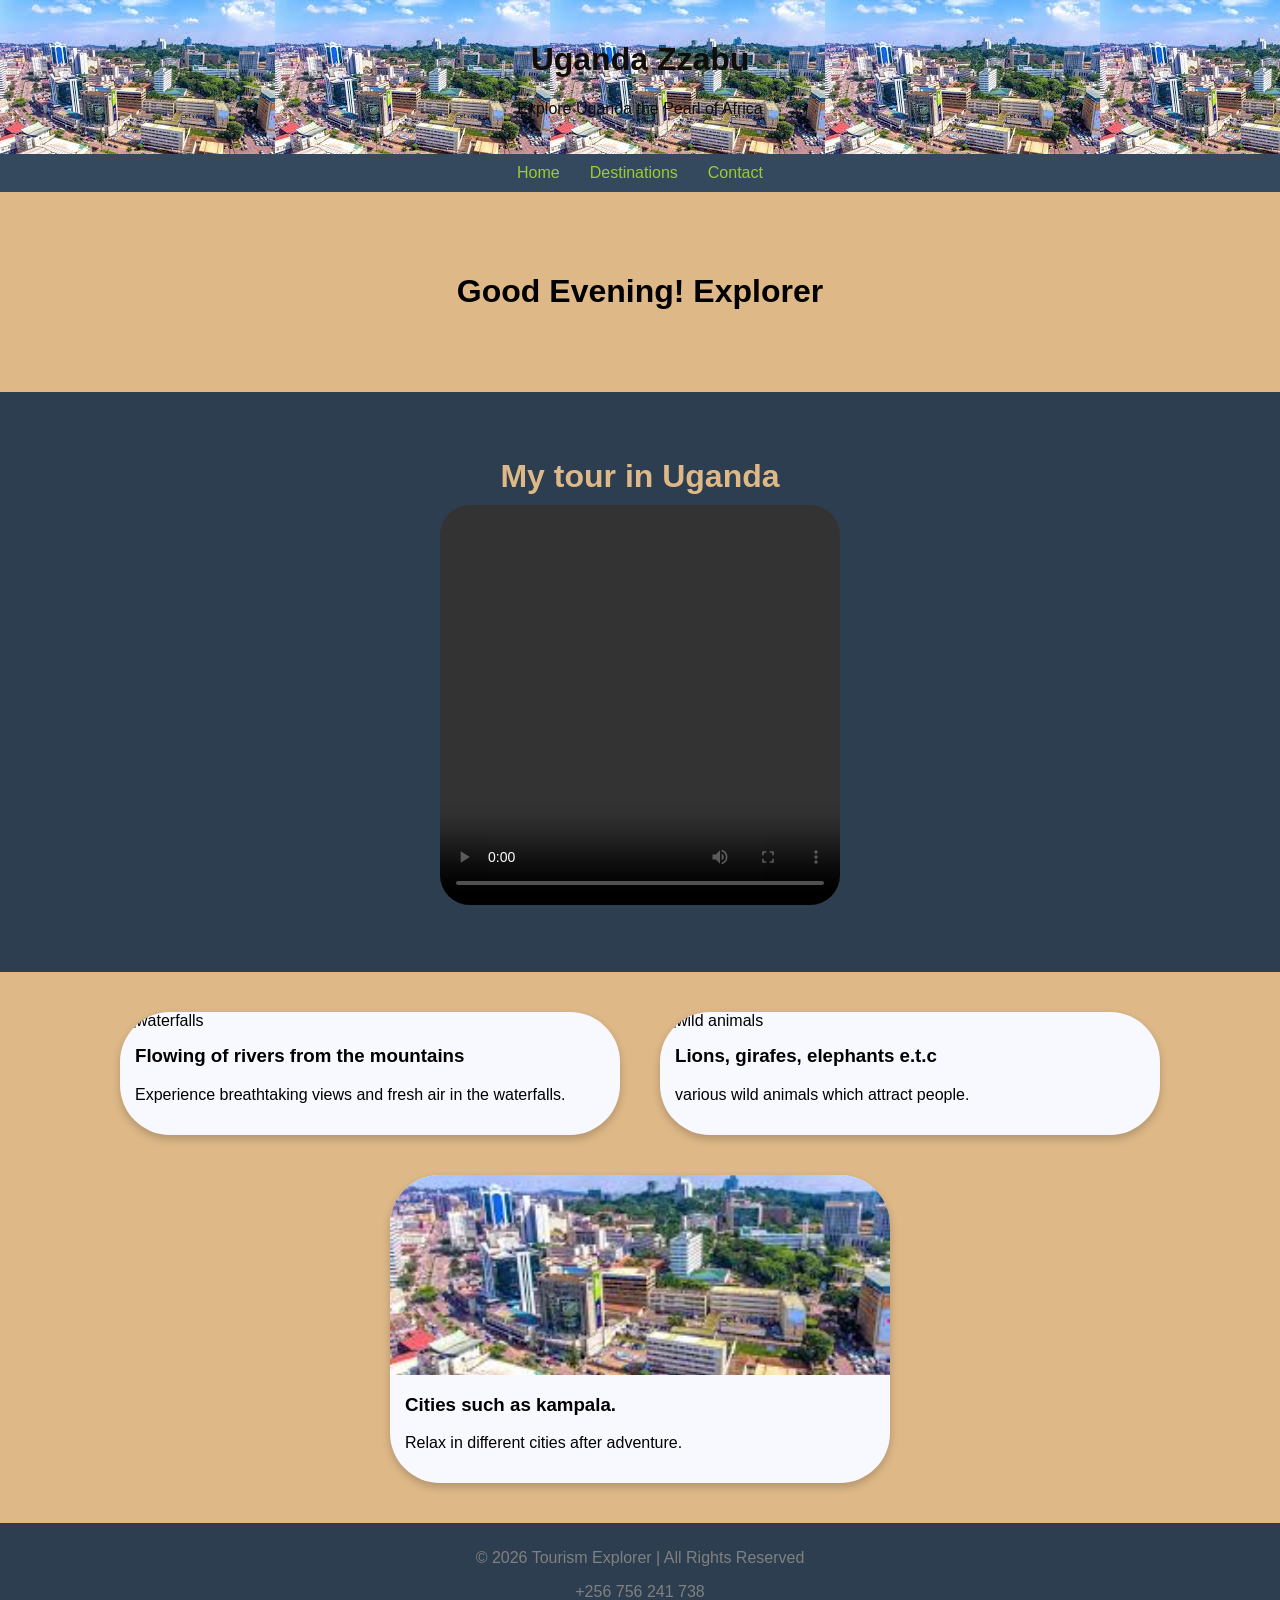
==== index.html @ 353bf21a "initial setup" ====
<!DOCTYPE html>
<html lang="en">
<head>
    <meta charset="UTF-8">
    <meta name="viewport" content="width=device-width, initial-scale=1.0">
    <title>Explore Tourism</title>
    <link rel="stylesheet" href="style.css">
</head>
<body>

    <header> 
        <h1>Uganda Zzabu</h1>
        <p>Explore Uganda the Pearl of Africa</p>
    </header>

    <nav>
        <a href="Alicious.html">Home</a>
        <a href="destination.html">Destinations</a>
        <a href="contact.html">Contact</a>
    </nav>

    <div class="hero">
        Explore beautiful places.
    </div>
    <section class ="video-section">
       <h2>My tour in Uganda</h2>
       <video controls width ="400">
        <source src="/images/tour.mp4" type="video/mp4">
        Your browser does not the video tag
       </video>
    </section>
    <section class="container">

        <div class="card">
            <img src="/images/waterfalls.jfif" alt="waterfalls">
            <div class="card-content">
                <h3>Flowing of rivers from the mountains</h3>
                <p>Experience breathtaking views and fresh air in the waterfalls.</p>
            </div>
        </div>

        <div class="card">
            <img src="/images/wildanimals.jfif" alt="wild animals">
            <div class="card-content">
                <h3>Lions, girafes, elephants e.t.c</h3>
                <p>various wild animals which attract people.</p>
            </div>
        </div>

        <div class="card">
            <img src="/images/city.jfif" alt="City">
            <div class="card-content">
                <h3>Cities such as kampala.</h3>
                <p>Relax in different cities after adventure.</p>
            </div>
        </div>

    </section>

    <footer>
        <p>&copy; 2026 Tourism Explorer | All Rights Reserved</p>
        <p>+256 756 241 738</p>
    </footer>
    <script src="script.js"></script>

</body>
</html>
---- style.css ----
/* General Styling */

    
        body {
            margin: 0;
            font-family: Arial, sans-serif;
            background: burlywood;
            
        header {
            background: #2c3e50;
            color:rgb(16, 13, 10) ;
            text-align: center;
            padding: 20px;
            background-image: url(images/city.jfif);
        header h1{
            margin: 0;
            font-size: 100px;
        
    
        }
        
    }
             /* Flexbox Navigation */
        nav {
            display: flex;
            justify-content: center;
            background: #34495e;
        }
    }
    
        nav a {
            color: yellowgreen;
            padding: 10px 15px;
            text-decoration: none;
        }

        nav a:hover {
            background: #1abc9c;
        }

        /* Hero Section */
        .hero {
            background: burlywood no-repeat center/cover;
            height: 200px;
            display: flex;
            justify-content: center;
            align-items: center;
            color: black;
            font-size: 2em;
            font-weight: bold;
        }

        /* Flexbox Cards Section */
        .container {
            display: flex;
            flex-wrap: wrap;
            justify-content: center;
            padding: 40px;
            gap: 40px;
        }

        .card {
            background: ghostwhite;
            width: 500px;
            border-radius: 50px;
            overflow: hidden;
            box-shadow: 0 4px 8px rgba(0,0,0,0.2);
            transition: transform 0.6s;
        }
         .card:hover {
            transform: scale(1.05);
        }

        /* Image Transition */
        .card img {
            width: 100%;
            height: 200px;
            object-fit: cover;
            transition: transform 0.5s, opacity 0.5s;
        }

        .card img:hover {
            transform: scale(1.1);
            opacity: 0.8;
        }

        .card-content {
            padding: 15px;
        }

        .card-content h3 {
            margin-top: 0;
        }

        footer {
            text-align: center;
            background: #2c3e50;
            color: grey;
            padding: 10px;
        }
    .form-section {
            background: #f5deb3;
            padding: 40px 20px;
            text-align: center;
        }
 
        .form-section h2 {
            font-size: 2em;
            color: #2c3e50;
            margin-bottom: 20px;
        }
 
        .contact-form {
            display: flex;
            flex-direction: column;
            width: 500px;
            margin: 0 auto;
            gap: 12px;
        }
 
        .contact-form label {
            text-align: left;
            font-weight: bold;
            color: #2c3e50;
            font-size: 0.95em;
        }
 
        .contact-form input,
        .contact-form textarea {
            padding: 10px 15px;
            border: 2px solid #2c3e50;
            border-radius: 8px;
            font-size: 1em;
            font-family: Arial, sans-serif;
            background: white;
            outline: none;
        }
 
        .contact-form input:focus,
        .contact-form textarea:focus {
            border-color: #1abc9c;
        }
 
        .contact-form button {
            padding: 12px;
            background: #2c3e50;
            color: burlywood;
            border: none;
            border-radius: 8px;
            font-size: 1em;
            cursor: pointer;
            margin-top: 5px;
        }
 
        .contact-form button:hover {
            background: #1abc9c;
            color: white;
        }
        .video-section {
            text-align: center;
            background: #2c3e50;
            padding: 40px 20px;
            color: burlywood;
            height: 500px;
        }
        .video-section h2{

            font-size: 2em;
            margin-bottom: 10px;
        }
        .video-section video{
            border-radius: 30px;
            max-width: 100%;
            height: 400px;
        }
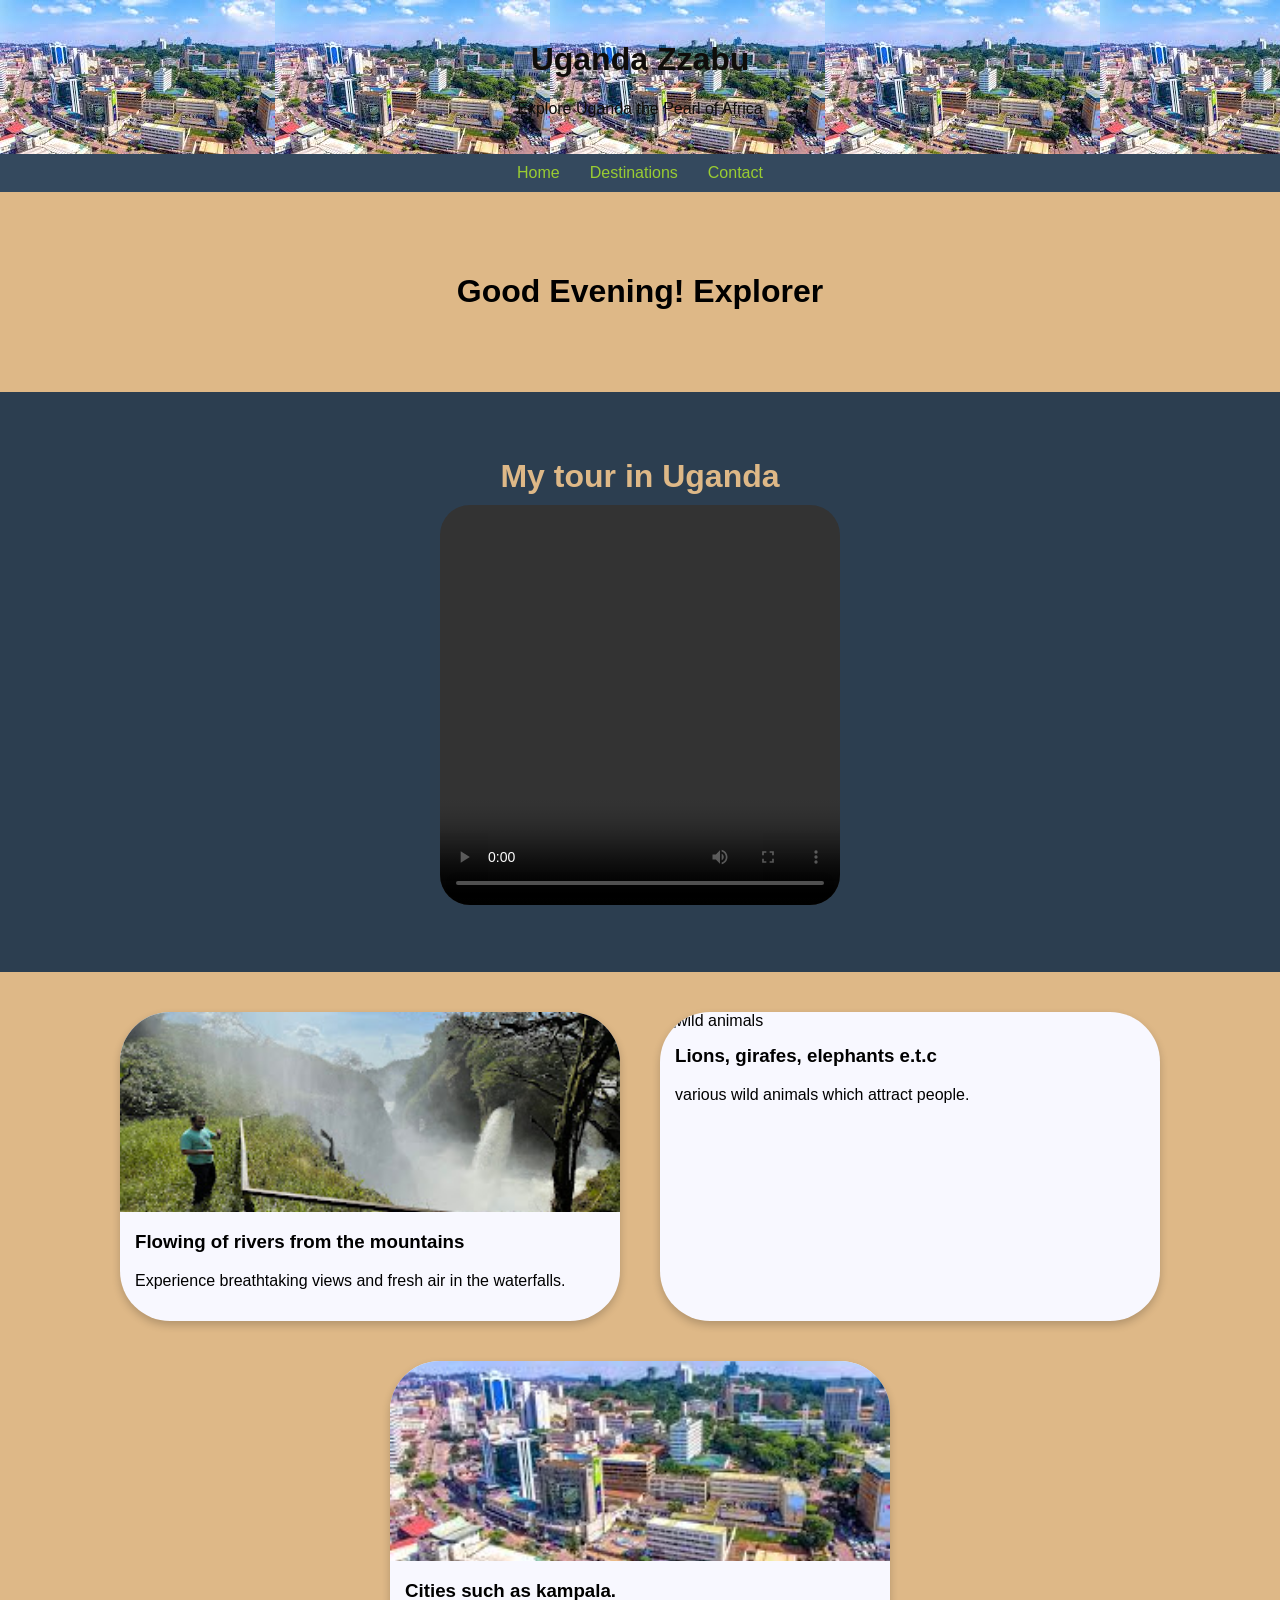
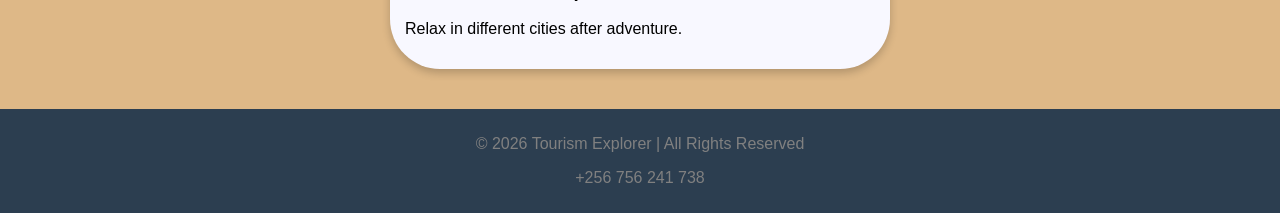
==== commit 5673a79c: "Update index.html Fixed image display" ====
--- a/index.html
+++ b/index.html
@@ -14,7 +14,7 @@
     </header>
 
     <nav>
-        <a href="Alicious.html">Home</a>
+        <a href="index.html">Home</a>
         <a href="destination.html">Destinations</a>
         <a href="contact.html">Contact</a>
     </nav>
@@ -32,7 +32,7 @@
     <section class="container">
 
         <div class="card">
-            <img src="/images/waterfalls.jfif" alt="waterfalls">
+            <img src="/images/waterfalls.jpg" alt="waterfalls">
             <div class="card-content">
                 <h3>Flowing of rivers from the mountains</h3>
                 <p>Experience breathtaking views and fresh air in the waterfalls.</p>
@@ -40,7 +40,7 @@
         </div>
 
         <div class="card">
-            <img src="/images/wildanimals.jfif" alt="wild animals">
+            <img src="/images/widanimals.jpg" alt="wild animals">
             <div class="card-content">
                 <h3>Lions, girafes, elephants e.t.c</h3>
                 <p>various wild animals which attract people.</p>
@@ -64,4 +64,4 @@
     <script src="script.js"></script>
 
 </body>
-</html>+</html>
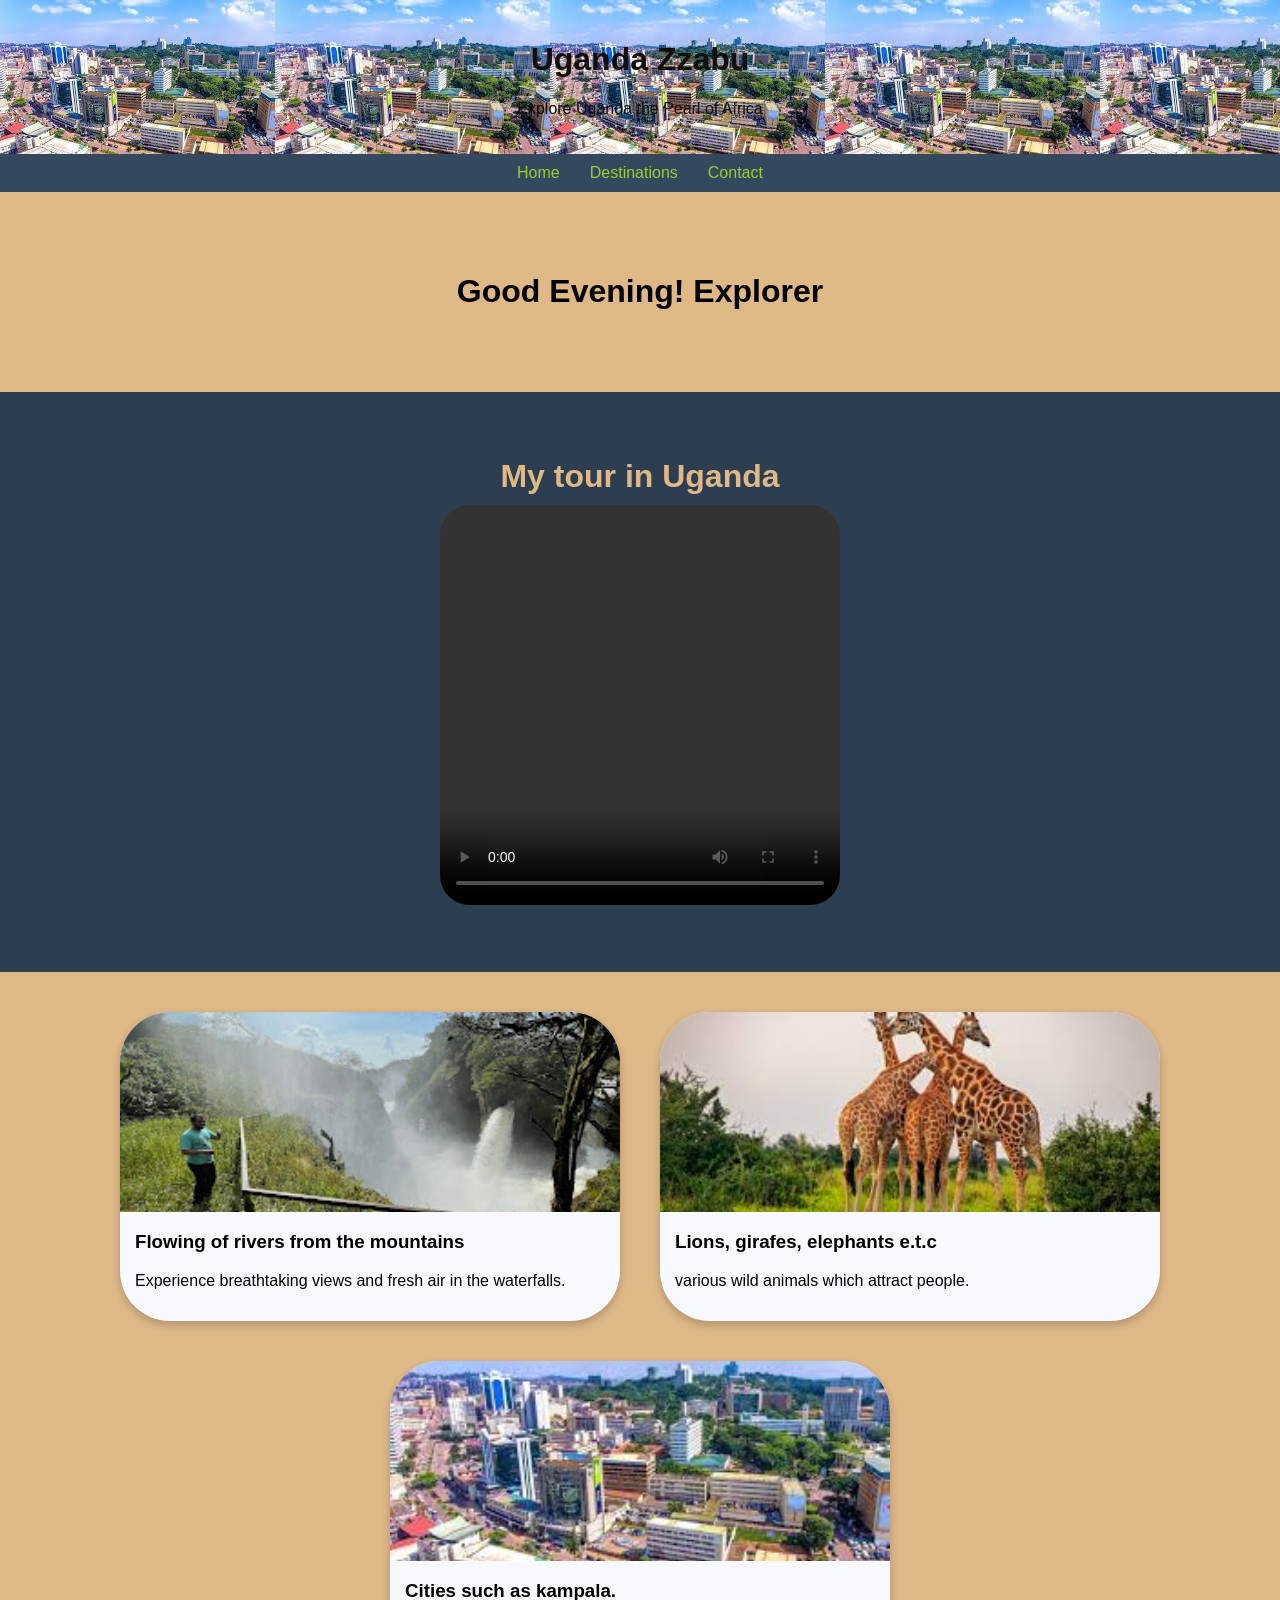
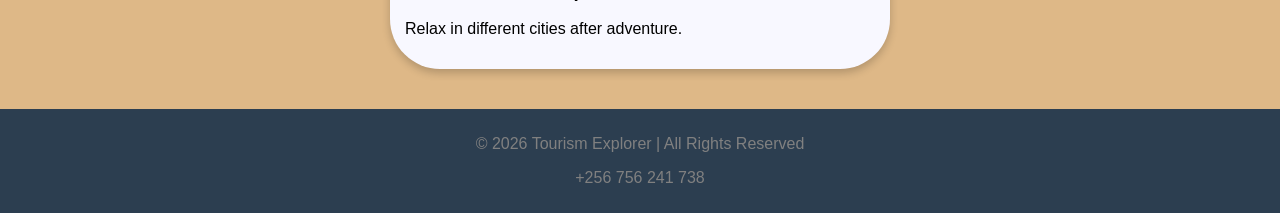
==== commit 7f0131c8: "Update index.html Fixed image display" ====
--- a/index.html
+++ b/index.html
@@ -40,7 +40,7 @@
         </div>
 
         <div class="card">
-            <img src="/images/widanimals.jpg" alt="wild animals">
+            <img src="/images/wildanimals.jpg" alt="wild animals">
             <div class="card-content">
                 <h3>Lions, girafes, elephants e.t.c</h3>
                 <p>various wild animals which attract people.</p>
